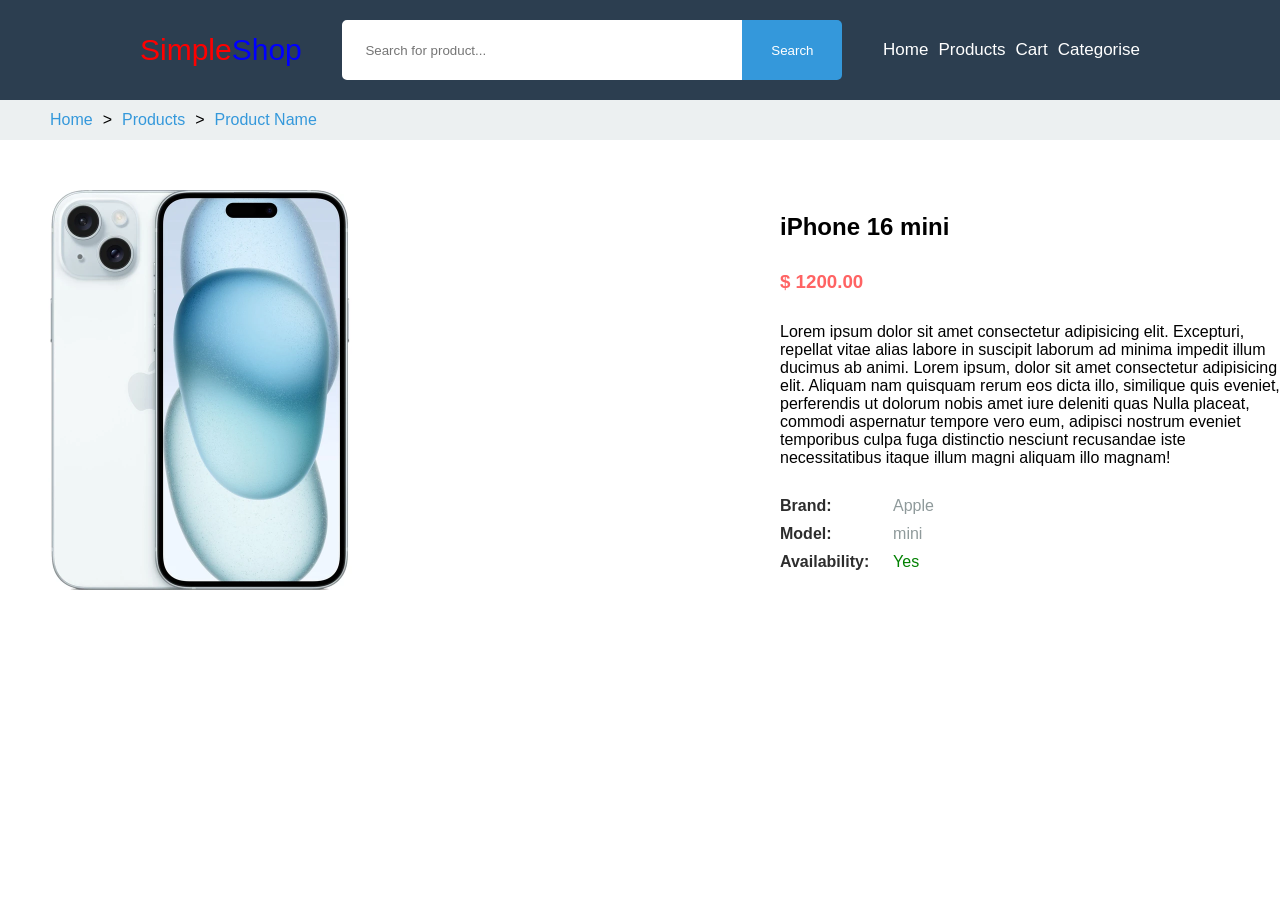
==== detail.html @ a541be8b "added detail page" ====
<!DOCTYPE html>
<html lang="en">
<head>
    <meta charset="UTF-8">
    <meta name="viewport" content="width=device-width, initial-scale=1.0">
    <link rel="stylesheet" href="css/base.css">
    <link rel="stylesheet" href="css/navbar.css">
    <link rel="stylesheet" href="css/responsive.css">
    <link rel="stylesheet" href="css/detail.css">
    <link rel="stylesheet" href="css/footer.css">
    <link rel="icon" type="image/x-icon" href="assets/images/icons/favicon.ico">
    <link rel="icon" type="apple-touch-icon" href="assets/images/icons/favicon.ico">
    <title>Product Name</title>
</head>
<body>
    <!-- NAVBAR -->
    <nav>
        <div class="nav">
            <div class="site-name">
                <p id="simple-blue">Simple</p>
                <p id="shop-red">Shop</p>
            </div>
            <div>
                <form method="get" class="search-box">
                    <input type="text" placeholder="Search for product...">
                    <button type="submit">
                        Search
                    </button>
                </form>
            </div>
            <div class="nav-links">
                <a href="#">Home</a>
                <a href="#">Products</a>
                <a href="#">Cart</a>
                <a href="#">Categorise</a>
            </div>
        </div>
    </nav>
    <main>
        <section class="header">
            <div>
                <a href="index.html">Home</a> > <a href="#">Products</a> > <a href="#">Product Name</a>
            </div>
        </section>
        <section class="section-detail">
            <div class="detail">
                <div class="image-product">
                    <img src="assets/images/image product/iphone-15.jpg" alt="image product">
                </div>
                <div class="product-info">
                    <h2 class="product-name">iPhone 16 mini</h2>
                    <h3 class="product-price">$ 1200.00</h3>
                    <p class="product-description">
                        Lorem ipsum dolor sit amet consectetur adipisicing elit. Excepturi,
                        repellat vitae alias labore in suscipit laborum ad minima impedit illum ducimus 
                        ab animi. Lorem ipsum, dolor sit amet consectetur adipisicing elit. Aliquam nam quisquam
                        rerum eos dicta illo, similique quis eveniet, perferendis ut dolorum nobis amet iure deleniti quas
                        Nulla placeat, commodi aspernatur tempore vero eum, adipisci nostrum eveniet temporibus
                        culpa fuga distinctio nesciunt recusandae iste necessitatibus itaque illum magni aliquam illo magnam!
                    </p>
                    <div class="product-meta">
                        <div class="meta-item">
                            <div class="meta-label">Brand:</div>
                            <div class="meta-value">Apple</div>
                        </div>
                        <div class="meta-item">
                            <div class="meta-label">Model:</div>
                            <div class="meta-value">mini</div>
                        </div>
                        <div class="meta-item">
                            <div class="meta-label">Availability:</div>
                            <div class="meta-value" style="color: green;">Yes</div>
                        </div>
                    </div>
                </div>
            </div>
        </section>
    </main>
</body>
</html>
---- css/base.css ----
*{
    margin: 0px;
    padding: 0px;
    box-sizing: border-box;
}

/* Font colors for this project */

:root{
    --font-color-blue: #5555ff;
    --font-color-blue-low: #3498db;
    --font-color-blue-dark: #2c3e50;
    --font-color-black: #2d2d2d;
    --font-color-black-low: #8f9a9b;
    --navbar-font-size: 30px;
    --defult-transition: 0.4s;
    --defualt-height-search-box-items: 60px;
}

body{
    font-family:'Segoe UI', Tahoma, Geneva, Verdana, sans-serif;
}
---- css/navbar.css ----
nav{
    background-color: var(--font-color-blue-dark);
    display: flex;
    flex-direction: row;
    align-items: center;
    justify-content: center;
    height: 100px;
}

.nav {
    display: flex;
    flex-direction: row;
    align-items: center;
    justify-content: space-between;
    width: 1000px;
}

#simple-blue{
    color: red;
    font-size: var(--navbar-font-size);
}

#shop-red{
    color: blue;
    font-size: var(--navbar-font-size);
}

.site-name {
    display: flex;
    width: fit-content;
}

.search-box {
    display: flex;
}

.search-box input{
    height: var(--defualt-height-search-box-items);
    width: 400px;
    padding-left: 20px;
    border-radius: 5px 0px 0px 5px;
    transition: var(--defult-transition);
    border: 3px solid white;
}

.search-box input:focus{
    border-color: rgb(110, 110, 255);
    outline: none;
}

.search-box button{
    height: var(--defualt-height-search-box-items);
    width: 100px;
    border: none;
    border-radius: 0px 5px 5px 0px;
    background-color: var(--font-color-blue-low);
    color: white;
}

.nav-links a{
    color: white;
    text-decoration: none;
    transition: var(--defult-transition);
}

.nav-links a:hover{
    color: var(--font-color-blue);
}

.nav-links {
    display: flex;
    flex-direction: row;
    width: 257px;
    justify-content: space-between;
    font-size: 17px;
}
---- css/detail.css ----
.header {
    background-color: #ecf0f1;
    height: 40px;
    display: flex;
    flex-direction: row;
    justify-content: left;
    align-items: center;
}

.header div a{
    width: fit-content;
    text-decoration: none;
    color: var(--font-color-blue-low);
}

.header div{
    margin-left: 50px;
    display: flex;
    gap: 10px;
}

.image-product img{
    width: 400px;
    height: 400px;
}

.product-description {
    width: 500px;
}

.product-price {
    color: rgb(255, 99, 99);
}

.meta-item {
    display: flex;
    flex-direction: row;
    width: 200px;
    justify-content: space-between;
}

.meta-label {
    width: 130px;
    color: var(--font-color-black);
    font-weight: 600;
}

.meta-value {
    width: 100px;
    display: flex;
    flex-direction: row;
    justify-content: start;
    color: var(--font-color-black-low);
}

.product-meta {
    display: flex;
    flex-direction: column;
    gap: 10px;
}

.product-info {
    display: flex;
    flex-direction: column;
    gap: 30px;
}

.detail {
    width: 1300px;
    padding-top: 50px;
    display: flex;
    flex-direction: row;
    justify-content: space-between;
    align-items: center;
    margin-bottom: 100px;
}

.section-detail {
    display: flex;
    flex-direction: row;
    align-items: center;
    justify-content: center;
}
---- css/footer.css ----
footer{
    background-color: var(--font-color-blue-dark);
}

.footer-section {
    display: grid;
    grid-template-columns: 1fr 1fr 1fr;
    justify-items: center;
    margin-top: 50px;
    padding-top: 20px;
}

.about-simple-shop p{
    width: 300px;
}

.footer-container p{
    color: var(--font-color-black-low);
}

.footer-container h3 {
    color: var(--font-color-blue-low);
    margin-bottom: 20px;
}

.footer-container div{
    display: flex;
    flex-direction: column;
}

.footer-container div a{
    text-decoration: none;
    color: var(--font-color-black-low);
    transition: 0.4s;
}

.footer-container div a:hover{
    color: var(--font-color-blue-low);
}

.footer-liner hr{
    width: 80%;
    background-color: var(--font-color-black-low);
}

.footer-liner {
    margin-top: 30px;
    display: flex;
    flex-direction: row;
    justify-content: center;
}

.copyright {
    margin-top: 30px;
    text-align: center;
    color: var(--font-color-black-low);
}
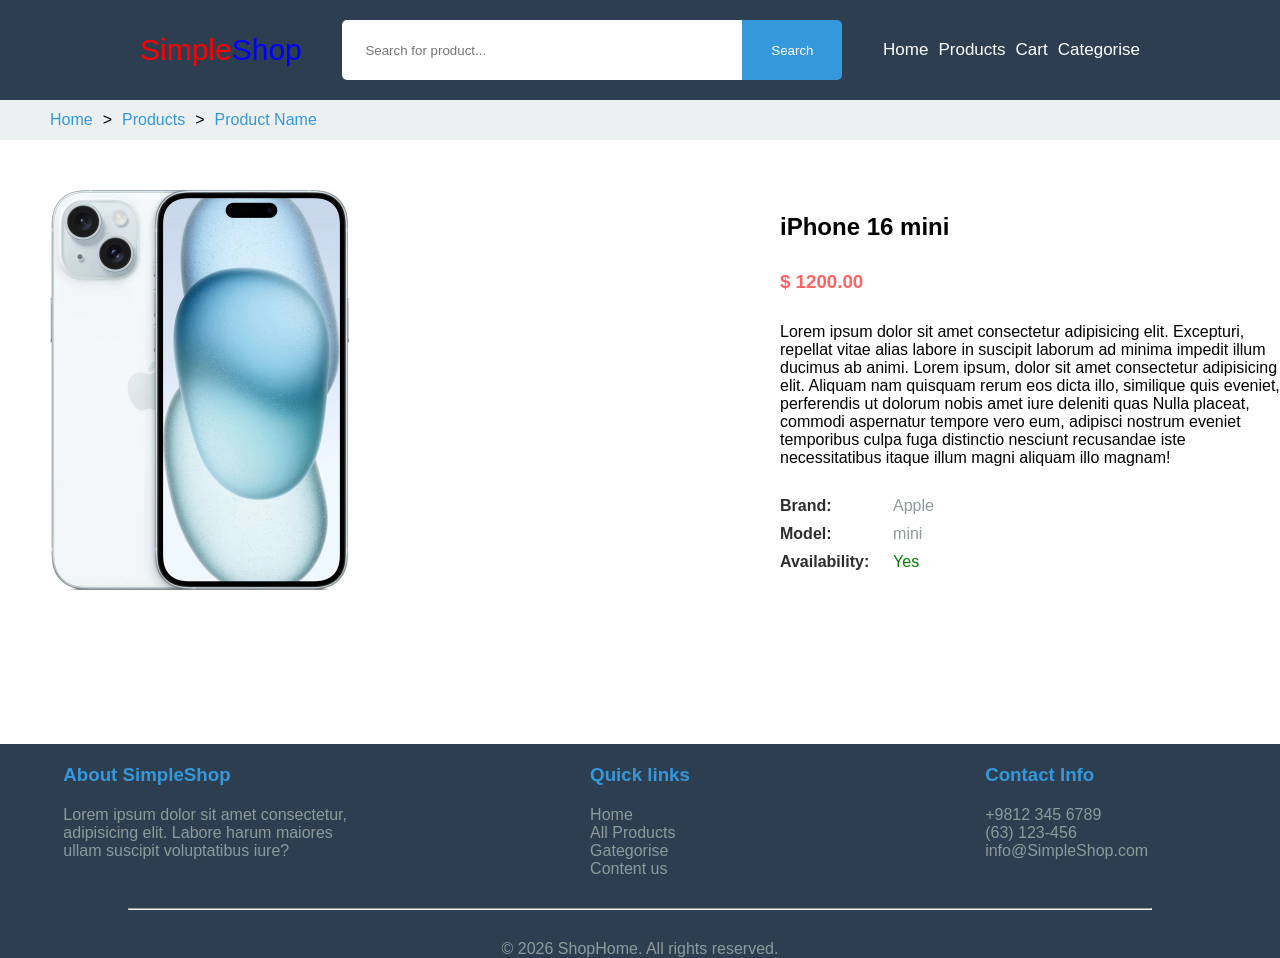
==== commit c4f3d5f3: "added detail footer" ====
--- a/detail.html
+++ b/detail.html
@@ -76,5 +76,36 @@
             </div>
         </section>
     </main>
+    <footer>
+        <div class="footer-contact">
+            <div class="footer-section">
+                <div class="footer-container about-simple-shop">
+                    <h3>About SimpleShop</h3>
+                    <p>Lorem ipsum dolor sit amet consectetur, adipisicing elit. Labore harum maiores ullam suscipit voluptatibus iure?</p>
+                </div>
+                <div class="footer-container">
+                    <h3>Quick links</h3>
+                    <div>
+                        <a href="#">Home</a>
+                        <a href="#">All Products</a>
+                        <a href="#">Gategorise</a>
+                        <a href="#">Content us</a>
+                    </div>
+                </div>
+                <div class="footer-container">
+                    <h3>Contact Info</h3>
+                    <div>
+                        <p>+9812 345 6789</p>
+                        <p>(63) 123-456</p>
+                        <p>info@SimpleShop.com</p>
+                    </div>
+                </div>
+            </div>
+            <div class="footer-liner"><hr></div>
+            <div class="copyright">
+                © 2026 ShopHome. All rights reserved.
+            </div>
+        </div>
+    </footer>
 </body>
 </html>
